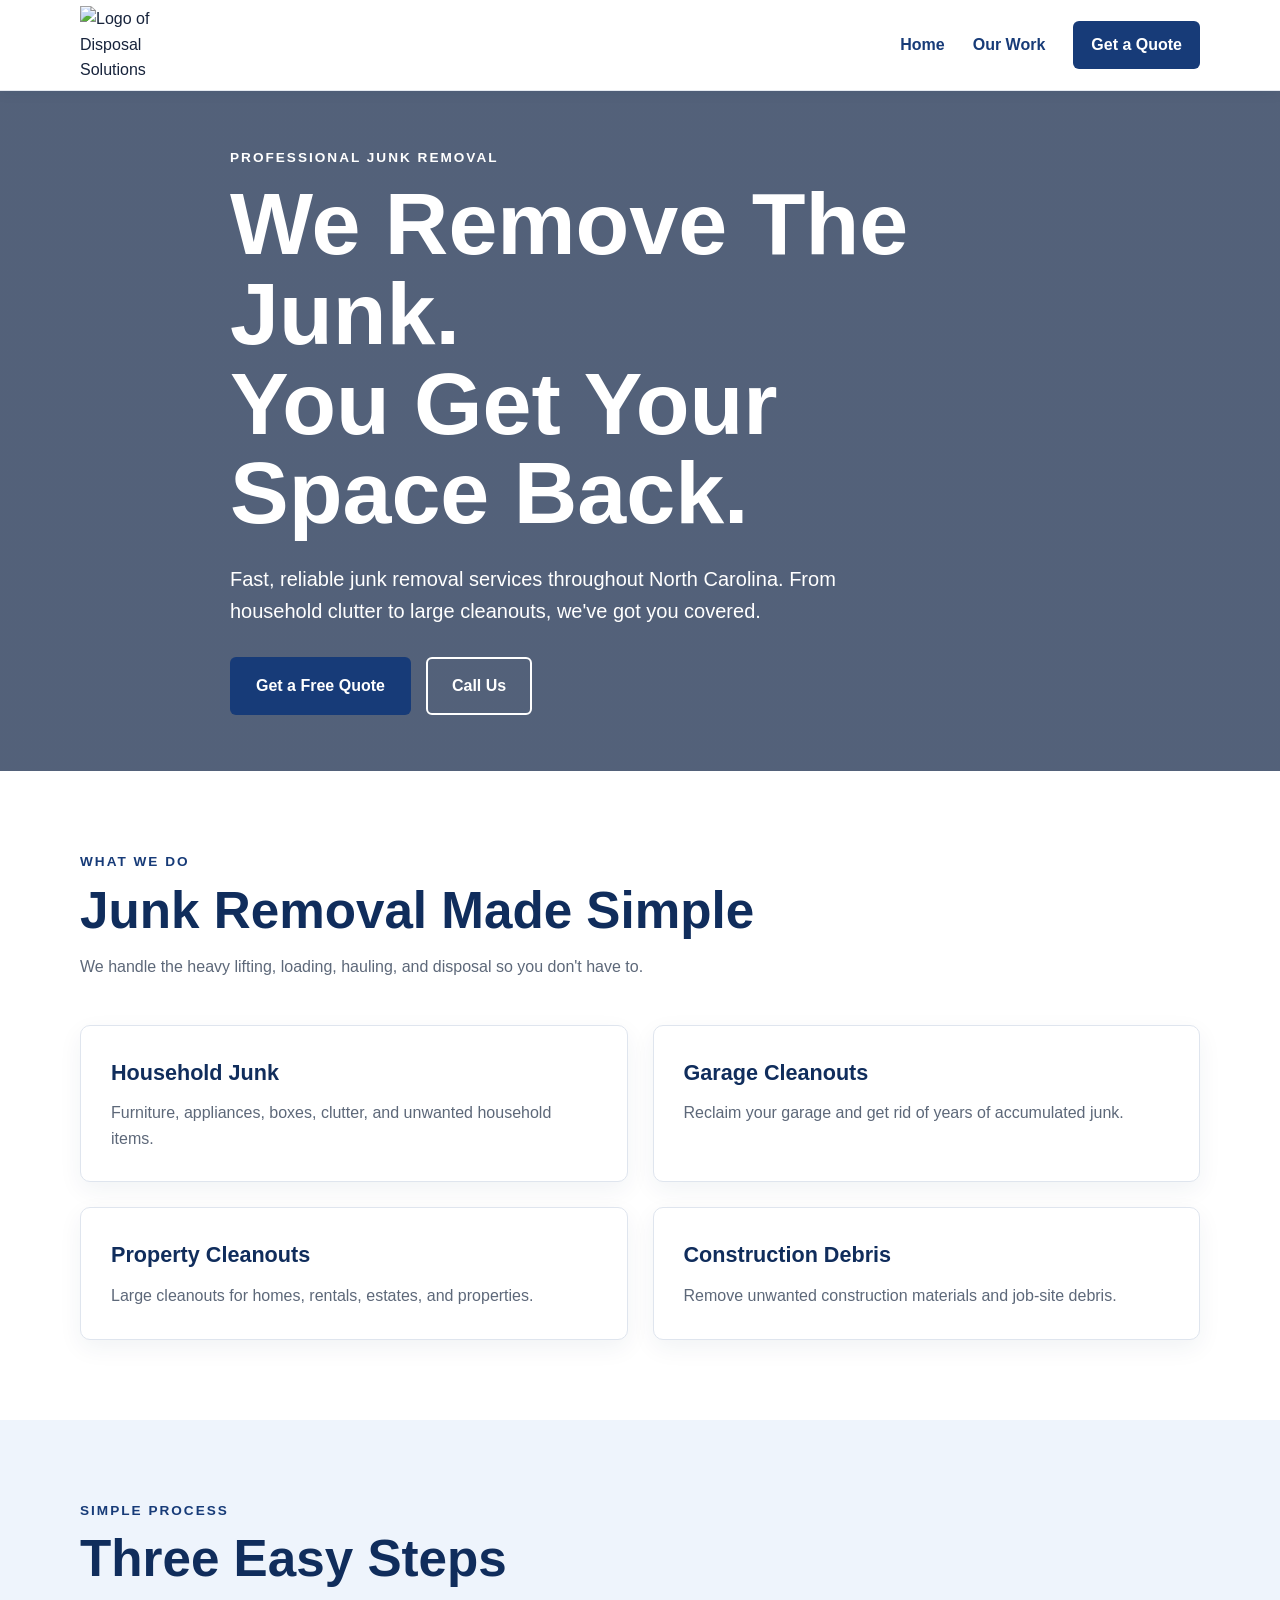
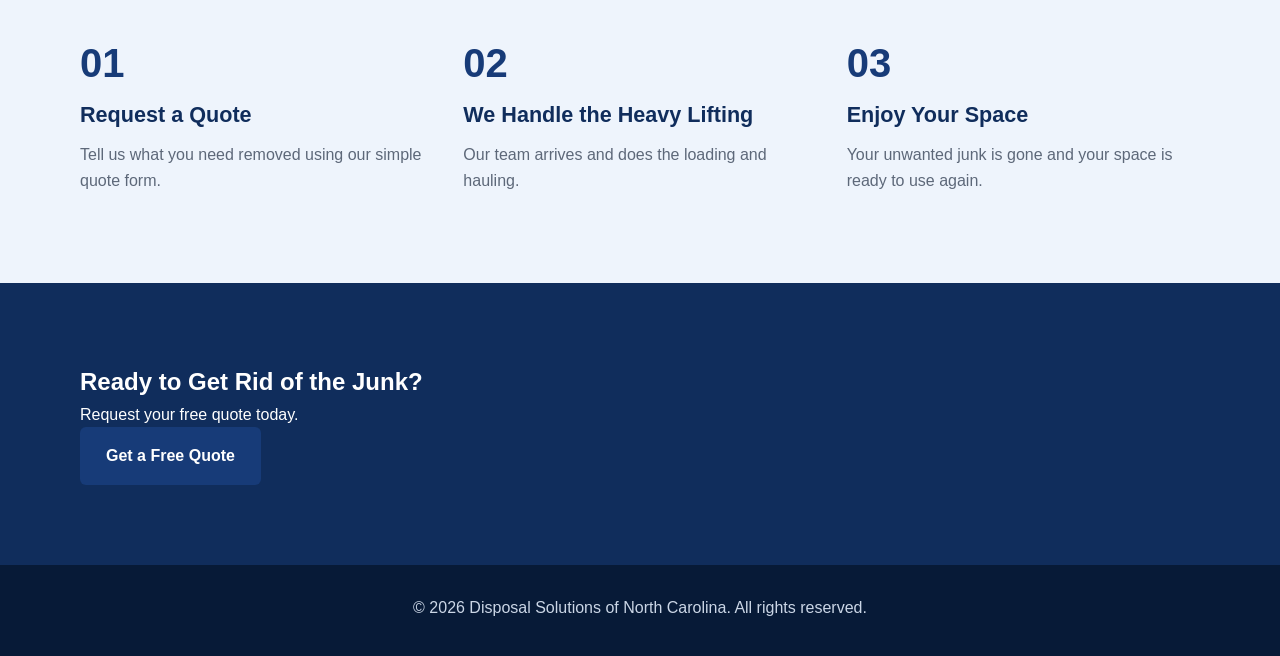
==== index.html @ 33aa8432 "Add files via upload first commit" ====
<!DOCTYPE html>
<html lang="en">
<head>
    <meta charset="UTF-8">
    <meta name="viewport" content="width=device-width, initial-scale=1.0">

    <meta 
        name="description" 
        content="Disposal Solutions of North Carolina provides professional junk removal services throughout North Carolina."
    >

    <title>Disposal Solutions of North Carolina | Junk Removal</title>

    <link rel="stylesheet" href="style.css">
</head>

<body>

    <header class="site-header">
        <nav class="navbar container">

            <a href="index.html" class="logo">
                <img src="images/logo.jpg" 
                alt="Logo of Disposal Solutions of North Carolina"
                >
                
            </a>

            <div class="nav-links">
                <a href="index.html">Home</a>
                <a href="work.html">Our Work</a>
                <a href="quote.html" class="nav-cta">
                    Get a Quote
                </a>
            </div>

        </nav>
    </header>


    <main>

        <!-- HERO -->

        <section class="hero">

            <div class="hero-content container">

                <p class="eyebrow">
                    Professional Junk Removal
                </p>

                <h1>
                    We Remove The Junk.
                    <span>You Get Your Space Back.</span>
                </h1>

                <p class="hero-text">
                    Fast, reliable junk removal services throughout
                    North Carolina. From household clutter to large
                    cleanouts, we've got you covered.
                </p>

                <div class="hero-buttons">
                    <a href="quote.html" class="btn btn-primary">
                        Get a Free Quote
                    </a>

                    <a href="tel:0000000000" class="btn btn-secondary">
                        Call Us
                    </a>
                </div>

            </div>

        </section>


        <!-- SERVICES -->

        <section class="services section">

            <div class="container">

                <div class="section-heading">
                    <p class="eyebrow">What We Do</p>

                    <h2>
                        Junk Removal Made Simple
                    </h2>

                    <p>
                        We handle the heavy lifting, loading,
                        hauling, and disposal so you don't have to.
                    </p>
                </div>


                <div class="service-grid">

                    <article class="service-card">

                        <h3>Household Junk</h3>

                        <p>
                            Furniture, appliances, boxes,
                            clutter, and unwanted household items.
                        </p>

                    </article>


                    <article class="service-card">

                        <h3>Garage Cleanouts</h3>

                        <p>
                            Reclaim your garage and get rid
                            of years of accumulated junk.
                        </p>

                    </article>


                    <article class="service-card">

                        <h3>Property Cleanouts</h3>

                        <p>
                            Large cleanouts for homes,
                            rentals, estates, and properties.
                        </p>

                    </article>


                    <article class="service-card">

                        <h3>Construction Debris</h3>

                        <p>
                            Remove unwanted construction
                            materials and job-site debris.
                        </p>

                    </article>

                </div>

            </div>

        </section>


        <!-- HOW IT WORKS -->

        <section class="how-it-works section">

            <div class="container">

                <div class="section-heading">

                    <p class="eyebrow">
                        Simple Process
                    </p>

                    <h2>
                        Three Easy Steps
                    </h2>

                </div>


                <div class="steps">

                    <div class="step">

                        <span class="step-number">01</span>

                        <h3>Request a Quote</h3>

                        <p>
                            Tell us what you need removed
                            using our simple quote form.
                        </p>

                    </div>


                    <div class="step">

                        <span class="step-number">02</span>

                        <h3>We Handle the Heavy Lifting</h3>

                        <p>
                            Our team arrives and does
                            the loading and hauling.
                        </p>

                    </div>


                    <div class="step">

                        <span class="step-number">03</span>

                        <h3>Enjoy Your Space</h3>

                        <p>
                            Your unwanted junk is gone
                            and your space is ready to use again.
                        </p>

                    </div>

                </div>

            </div>

        </section>


        <!-- FINAL CTA -->

        <section class="cta-section">

            <div class="container">

                <h2>
                    Ready to Get Rid of the Junk?
                </h2>

                <p>
                    Request your free quote today.
                </p>

                <a href="quote.html" class="btn btn-primary">
                    Get a Free Quote
                </a>

            </div>

        </section>

    </main>


    <footer class="site-footer">

        <div class="container">

            <p>
                © 2026 Disposal Solutions of North Carolina.
                All rights reserved.
            </p>

        </div>

    </footer>


    <script src="js/script.js"></script>

</body>
</html>
---- style.css ----
* /*=========================================================
   DISPOSAL SOLUTIONS OF NORTH CAROLINA
   Shared stylesheet for:
   - index.html
   - work.html
   - quote.html
   ========================================================= */


/* =========================================================
   1. RESET & GLOBAL STYLES
   ========================================================= */

* {
    margin: 0;
    padding: 0;
    box-sizing: border-box;
}

html {
    scroll-behavior: smooth;
}

body {
    font-family: Arial, Helvetica, sans-serif;
    line-height: 1.6;
    color: #17233b;
    background: #ffffff;
}

img {
    display: block;
    max-width: 100%;
}

a {
    color: inherit;
    text-decoration: none;
}

button,
input,
select,
textarea {
    font: inherit;
}

button,
.btn {
    cursor: pointer;
}

.container {
    width: min(90%, 1120px);
    margin: 0 auto;
}

.section {
    padding: 80px 0;
}

.eyebrow {
    margin-bottom: 10px;
    color: #173b78;
    font-size: 0.85rem;
    font-weight: 800;
    letter-spacing: 2px;
    text-transform: uppercase;
}

.section-heading {
    max-width: 700px;
    margin-bottom: 45px;
}

.section-heading h1,
.section-heading h2 {
    margin-bottom: 15px;
    color: #102d5c;
    font-size: clamp(2rem, 5vw, 3.2rem);
    line-height: 1.1;
}

.section-heading p:last-child {
    color: #5d6879;
}


/* =========================================================
   2. HEADER / NAVIGATION
   ========================================================= */

.site-header {
    position: sticky;
    top: 0;
    z-index: 1000;
    background: #ffffff;
    border-bottom: 1px solid #e4e8ef;
    box-shadow: 0 2px 12px rgba(16, 45, 92, 0.08);
}

.navbar {
    min-height: 90px;
    display: flex;
    align-items: center;
    justify-content: space-between;
    gap: 25px;
}

.logo img {
    width: 78px;
    height: 78px;
    object-fit: contain;
}

.nav-links {
    display: flex;
    align-items: center;
    gap: 28px;
}

.nav-links a {
    color: #173b78;
    font-weight: 700;
    transition: color 0.2s ease;
}

.nav-links a:hover {
    color: #0b2349;
}

.nav-cta {
    padding: 11px 18px;
    border-radius: 6px;
    background: #173b78;
    color: #ffffff !important;
}

.nav-cta:hover {
    background: #0d2b5d;
}


/* =========================================================
   3. BUTTONS
   ========================================================= */

.btn {
    display: inline-block;
    padding: 14px 24px;
    border: 2px solid transparent;
    border-radius: 6px;
    font-weight: 800;
    text-align: center;
    transition:
        transform 0.2s ease,
        background-color 0.2s ease,
        color 0.2s ease;
}

.btn:hover {
    transform: translateY(-2px);
}

.btn-primary {
    background: #173b78;
    color: #ffffff;
}

.btn-primary:hover {
    background: #0d2b5d;
}

.btn-secondary {
    border-color: #ffffff;
    color: #ffffff;
    background: transparent;
}

.btn-secondary:hover {
    background: #ffffff;
    color: #173b78;
}


/* =========================================================
   4. HOME PAGE - HERO
   ========================================================= */

.hero {
    min-height: 680px;
    display: flex;
    align-items: center;
    color: #ffffff;

    background:
        linear-gradient(
            rgba(10, 30, 65, 0.70),
            rgba(10, 30, 65, 0.70)
        ),
        url("../images/hero.jpg") center / cover no-repeat;
}

.hero-content {
    max-width: 820px;
}

.hero .eyebrow {
    color: #ffffff;
}

.hero h1 {
    margin-bottom: 25px;
    font-size: clamp(2.7rem, 7vw, 5.5rem);
    line-height: 1.02;
}

.hero h1 span {
    display: block;
}

.hero-text {
    max-width: 680px;
    margin-bottom: 30px;
    font-size: clamp(1rem, 2vw, 1.25rem);
}

.hero-buttons {
    display: flex;
    flex-wrap: wrap;
    gap: 15px;
}


/* =========================================================
   5. HOME PAGE - SERVICES
   ========================================================= */

.services {
    background: #ffffff;
}

.service-grid {
    display: grid;
    grid-template-columns: repeat(2, 1fr);
    gap: 25px;
}

.service-card {
    padding: 30px;
    border: 1px solid #dfe5ee;
    border-radius: 10px;
    background: #ffffff;
    box-shadow: 0 8px 25px rgba(16, 45, 92, 0.06);
    transition:
        transform 0.2s ease,
        box-shadow 0.2s ease;
}

.service-card:hover {
    transform: translateY(-4px);
    box-shadow: 0 12px 30px rgba(16, 45, 92, 0.11);
}

.service-card h3 {
    margin-bottom: 10px;
    color: #102d5c;
    font-size: 1.35rem;
}

.service-card p {
    color: #5d6879;
}


/* =========================================================
   6. HOME PAGE - HOW IT WORKS
   ========================================================= */

.how-it-works {
    background: #eef4fc;
}

.steps {
    display: grid;
    grid-template-columns: repeat(3, 1fr);
    gap: 30px;
}

.step {
    padding: 10px 0;
}

.step-number {
    display: inline-block;
    margin-bottom: 15px;
    color: #173b78;
    font-size: 2.5rem;
    font-weight: 900;
    line-height: 1;
}

.step h3 {
    margin-bottom: 10px;
    color: #102d5c;
    font-size: 1.35rem;
}

.step p {
    color: #5d6879;
}


/* =========================================================
   7. HOME PAGE - CTA IMAGE
   ========================================================= */

.cta-section {
    padding: 80px 0;
    background: #102d5c;
    color: #ffffff;
}

.cta-image {
    width: 100%;
    max-width: 960px;
    margin: 0 auto 40px;
    border-radius: 12px;
    box-shadow: 0 15px 40px rgba(0, 0, 0, 0.22);
}

.cta-content {
    max-width: 650px;
    margin: 0 auto;
    text-align: center;
}

.cta-content h2 {
    margin-bottom: 10px;
    font-size: clamp(2rem, 5vw, 3rem);
    line-height: 1.1;
}

.cta-content p {
    margin-bottom: 25px;
    color: #dbe7f8;
}


/* =========================================================
   8. WORK PAGE
   ========================================================= */

.work-page {
    background: #f7f9fc;
}

.job-grid {
    display: grid;
    gap: 45px;
}

.job-card {
    overflow: hidden;
    border: 1px solid #dfe5ee;
    border-radius: 12px;
    background: #ffffff;
    box-shadow: 0 8px 25px rgba(16, 45, 92, 0.07);
}

.before-after {
    display: grid;
    grid-template-columns: repeat(2, 1fr);
}

.before-after div {
    position: relative;
    overflow: hidden;
}

.before-after span {
    position: absolute;
    top: 12px;
    left: 12px;
    z-index: 2;
    padding: 6px 10px;
    border-radius: 4px;
    background: #102d5c;
    color: #ffffff;
    font-size: 0.8rem;
    font-weight: 800;
    text-transform: uppercase;
}

.before-after img {
    width: 100%;
    aspect-ratio: 4 / 3;
    object-fit: cover;
    transition: transform 0.3s ease;
}

.before-after div:hover img {
    transform: scale(1.03);
}

.job-info {
    padding: 28px;
}

.job-info h2 {
    margin-bottom: 10px;
    color: #102d5c;
    font-size: 1.6rem;
}

.job-info p {
    color: #5d6879;
}

.center-image {
    
}
/* =========================================================
   9. QUOTE PAGE
   ========================================================= */

.quote-section {
    min-height: 80vh;
    padding: 80px 0;
    background: #f7f9fc;
}

.quote-form {
    max-width: 760px;
    padding: 35px;
    border: 1px solid #dfe5ee;
    border-radius: 12px;
    background: #ffffff;
    box-shadow: 0 10px 30px rgba(16, 45, 92, 0.08);
}

.form-group {
    margin-bottom: 22px;
}

.form-group label {
    display: block;
    margin-bottom: 8px;
    color: #17233b;
    font-weight: 700;
}

.form-group input,
.form-group select,
.form-group textarea {
    width: 100%;
    padding: 13px 14px;
    border: 1px solid #cbd4e2;
    border-radius: 6px;
    background: #ffffff;
    color: #17233b;
    outline: none;
    transition:
        border-color 0.2s ease,
        box-shadow 0.2s ease;
}

.form-group textarea {
    min-height: 150px;
    resize: vertical;
}

.form-group input:focus,
.form-group select:focus,
.form-group textarea:focus {
    border-color: #173b78;
    box-shadow: 0 0 0 3px rgba(23, 59, 120, 0.12);
}

.form-group input:invalid:not(:placeholder-shown),
.form-group select:invalid,
.form-group textarea:invalid:not(:placeholder-shown) {
    border-color: #b33a3a;
}

.quote-form .btn {
    width: 100%;
    border: none;
}

#form-status {
    min-height: 24px;
    margin-top: 15px;
    font-weight: 700;
}


/* =========================================================
   10. FOOTER
   ========================================================= */

.site-footer {
    padding: 30px 0;
    background: #071a37;
    color: #cbd6e6;
    text-align: center;
}

.footer-logo {
    width: 90px;
    height: 90px;
    margin: 0 auto 15px;
    object-fit: contain;
}

.site-footer p {
    margin-bottom: 5px;
}


/* =========================================================
   11. MOBILE RESPONSIVENESS
   ========================================================= */

@media (max-width: 800px) {

    .navbar {
        min-height: 80px;
    }

    .logo img {
        width: 65px;
        height: 65px;
    }

    .nav-links {
        gap: 12px;
    }

    .nav-links a:not(.nav-cta) {
        display: none;
    }

    .service-grid,
    .steps {
        grid-template-columns: 1fr;
    }

    .hero {
        min-height: 600px;
    }

    .section {
        padding: 65px 0;
    }

    .cta-section {
        padding: 60px 0;
    }
}


@media (max-width: 600px) {

    .container {
        width: min(92%, 1120px);
    }

    .hero-buttons {
        flex-direction: column;
        align-items: stretch;
    }

    .hero-buttons .btn {
        width: 100%;
    }

    .before-after {
        grid-template-columns: 1fr;
    }

    .quote-form {
        padding: 24px;
    }

    .quote-section {
        padding: 60px 0;
    }

    .cta-image {
        border-radius: 8px;
    }
}


/* =========================================================
   12. REDUCED MOTION ACCESSIBILITY
   ========================================================= */

@media (prefers-reduced-motion: reduce) {

    html {
        scroll-behavior: auto;
    }

    *,
    *::before,
    *::after {
        transition-duration: 0.01ms !important;
        animation-duration: 0.01ms !important;
        animation-iteration-count: 1 !important;
    }
}
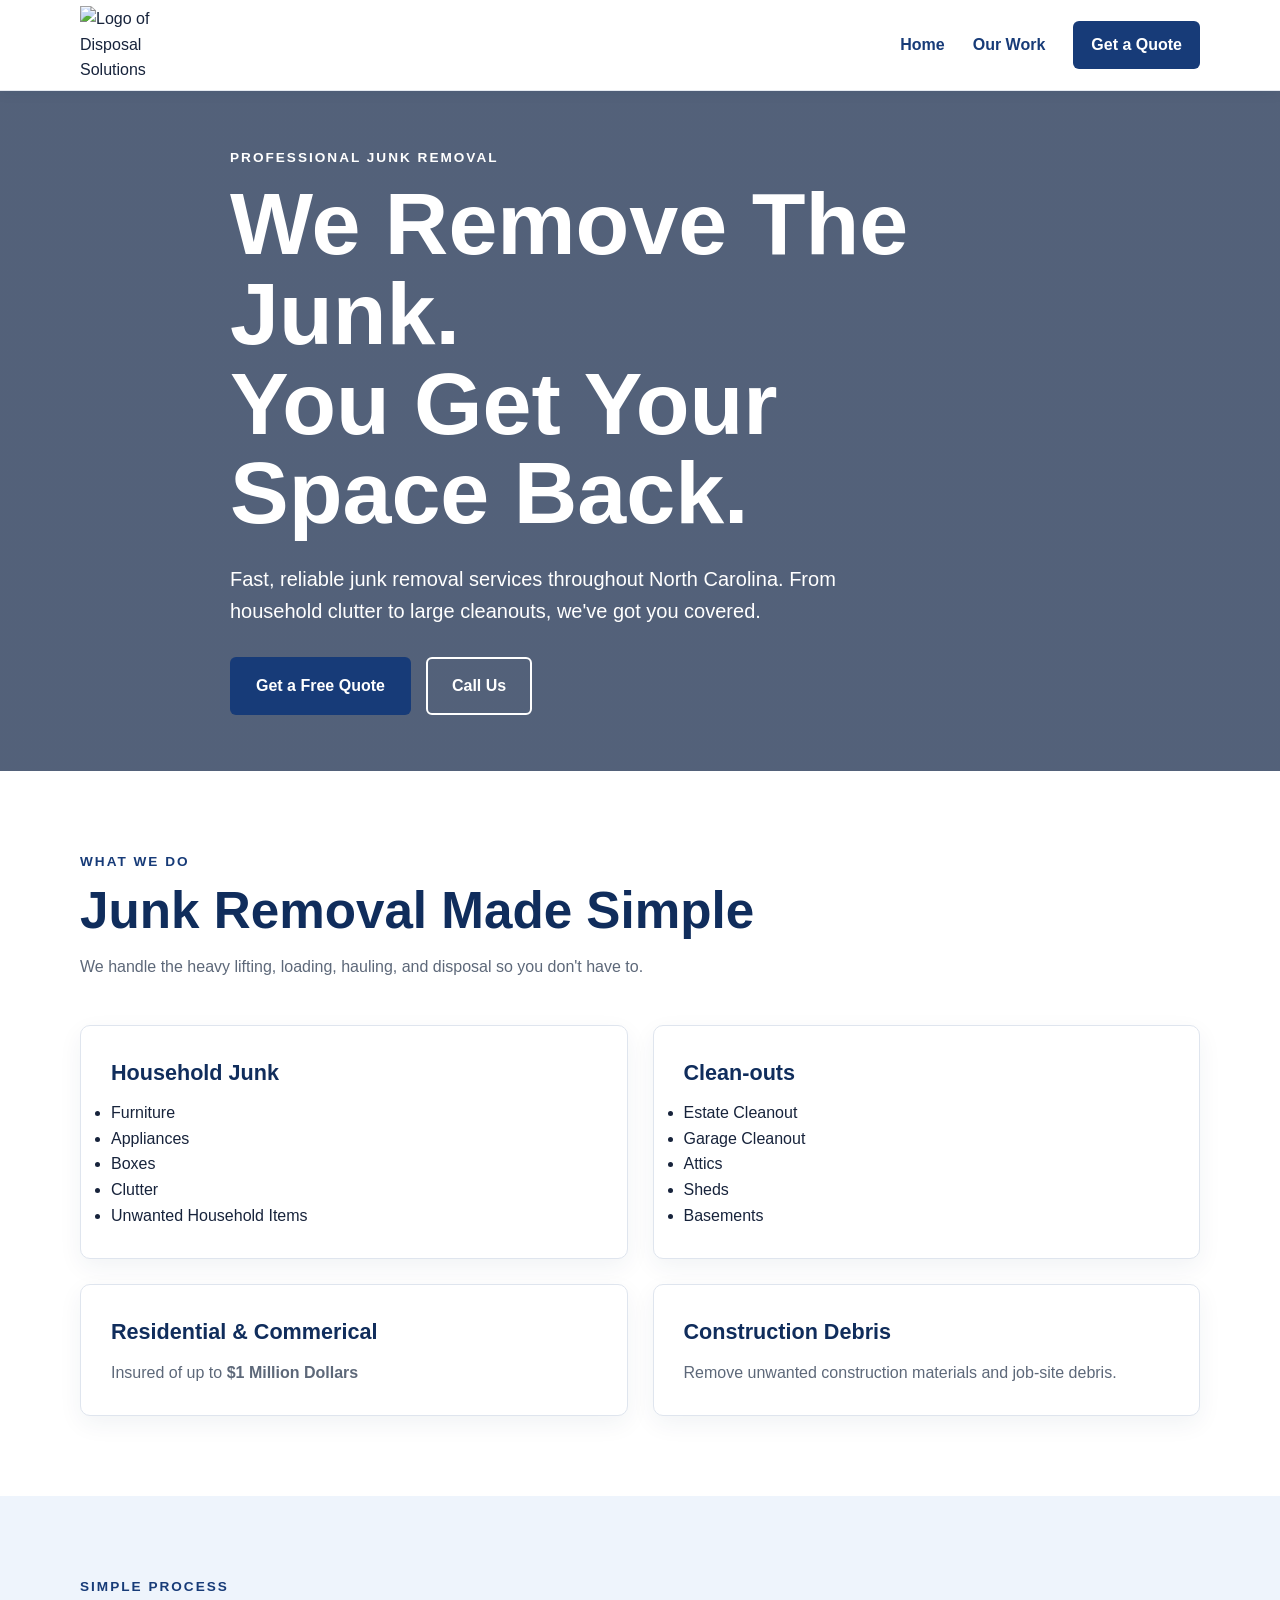
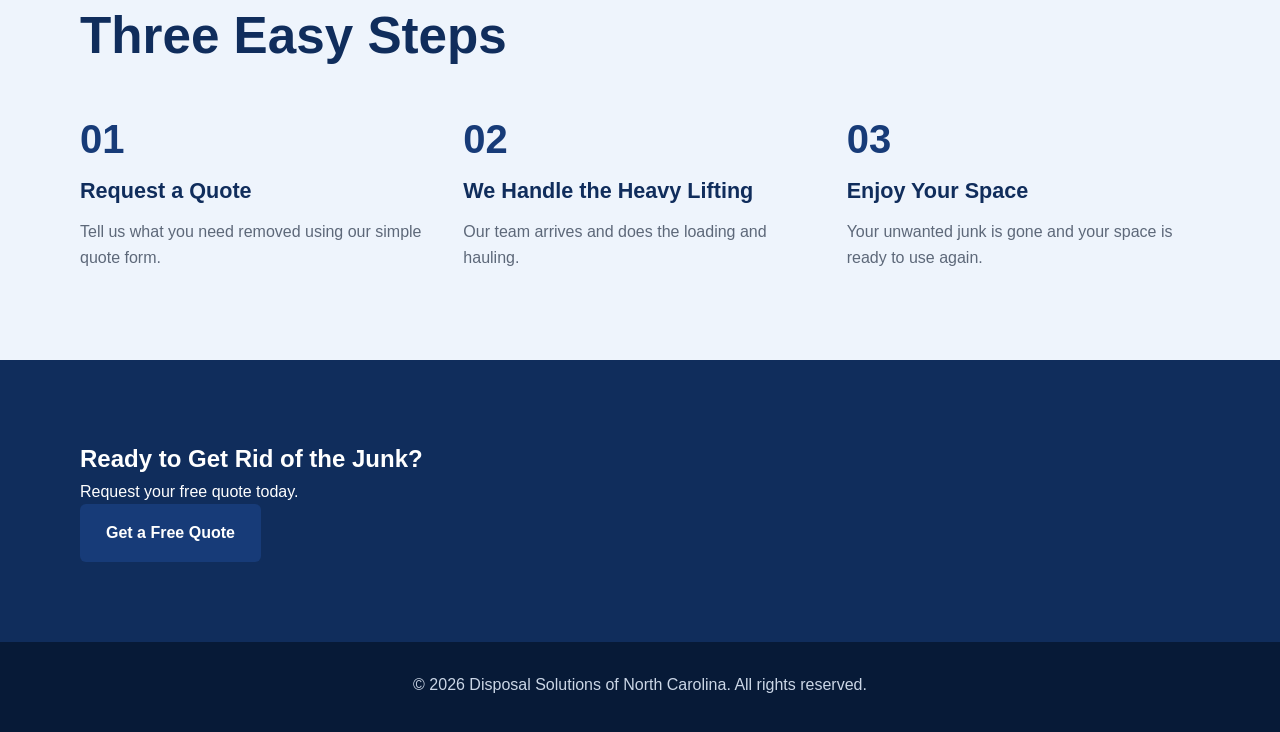
==== commit 73f97d48: "Add files via upload" ====
--- a/index.html
+++ b/index.html
@@ -66,7 +66,7 @@
                         Get a Free Quote
                     </a>
 
-                    <a href="tel:0000000000" class="btn btn-secondary">
+                    <a href="tel:9197176129" class="btn btn-secondary">
                         Call Us
                     </a>
                 </div>
@@ -103,32 +103,42 @@
                         <h3>Household Junk</h3>
 
                         <p>
-                            Furniture, appliances, boxes,
-                            clutter, and unwanted household items.
-                        </p>
-
-                    </article>
-
-
-                    <article class="service-card">
-
-                        <h3>Garage Cleanouts</h3>
-
-                        <p>
-                            Reclaim your garage and get rid
-                            of years of accumulated junk.
-                        </p>
-
-                    </article>
-
-
-                    <article class="service-card">
-
-                        <h3>Property Cleanouts</h3>
-
-                        <p>
-                            Large cleanouts for homes,
-                            rentals, estates, and properties.
+                            <ul>
+                                <li>Furniture</li>
+                                <li>Appliances</li>
+                                <li>Boxes</li>
+                                <li>Clutter</li>
+                                <li>Unwanted Household Items</li>
+                            </ul>
+                        </p>
+
+                    </article>
+
+
+                    <article class="service-card">
+
+                        <h3>Clean-outs</h3>
+
+                        <p>
+                            <ul>
+                                <li>Estate Cleanout</li>
+                                <li>Garage Cleanout</li>
+                                <li>Attics</li>
+                                <li>Sheds</li>
+                                <li>Basements</li>
+                            </ul>
+                        </p>
+
+                    </article>
+
+
+                    <article class="service-card">
+
+                        <h3>Residential & Commerical</h3>
+
+                        <p>
+                            Insured of up to 
+                            <strong>$1 Million Dollars</strong>
                         </p>
 
                     </article>
--- a/style.css
+++ b/style.css
@@ -1,4 +1,4 @@
-* /*=========================================================
+/* =========================================================
    DISPOSAL SOLUTIONS OF NORTH CAROLINA
    Shared stylesheet for:
    - index.html
@@ -348,7 +348,7 @@
 
 
 /* =========================================================
-   8. WORK PAGE
+   8. WORK PAGE - WORK IN ACTION
    ========================================================= */
 
 .work-page {
@@ -357,7 +357,8 @@
 
 .job-grid {
     display: grid;
-    gap: 45px;
+    grid-template-columns: repeat(2, 1fr);
+    gap: 30px;
 }
 
 .job-card {
@@ -366,42 +367,43 @@
     border-radius: 12px;
     background: #ffffff;
     box-shadow: 0 8px 25px rgba(16, 45, 92, 0.07);
-}
-
-.before-after {
-    display: grid;
-    grid-template-columns: repeat(2, 1fr);
-}
-
-.before-after div {
-    position: relative;
+    transition:
+        transform 0.2s ease,
+        box-shadow 0.2s ease;
+}
+
+.job-card:hover {
+    transform: translateY(-4px);
+    box-shadow: 0 12px 30px rgba(16, 45, 92, 0.12);
+}
+
+
+/* =========================================================
+   9. WORK PAGE - ACTION PHOTOS
+   ========================================================= */
+
+.job-image {
+    width: 100%;
+    height: 400px;
     overflow: hidden;
-}
-
-.before-after span {
-    position: absolute;
-    top: 12px;
-    left: 12px;
-    z-index: 2;
-    padding: 6px 10px;
-    border-radius: 4px;
-    background: #102d5c;
-    color: #ffffff;
-    font-size: 0.8rem;
-    font-weight: 800;
-    text-transform: uppercase;
-}
-
-.before-after img {
+    background: #eef2f7;
+}
+
+.job-image img {
     width: 100%;
-    aspect-ratio: 4 / 3;
+    height: 100%;
     object-fit: cover;
-    transition: transform 0.3s ease;
-}
-
-.before-after div:hover img {
-    transform: scale(1.03);
-}
+    transition: transform 0.35s ease;
+}
+
+.job-card:hover .job-image img {
+    transform: scale(1.04);
+}
+
+
+/* =========================================================
+   10. WORK PAGE - JOB INFORMATION
+   ========================================================= */
 
 .job-info {
     padding: 28px;
@@ -417,11 +419,43 @@
     color: #5d6879;
 }
 
-.center-image {
-    
-}
-/* =========================================================
-   9. QUOTE PAGE
+
+/* =========================================================
+   11. WORK PAGE - SECTION CTA
+   ========================================================= */
+
+.section-cta {
+    margin-top: 60px;
+    padding: 50px 30px;
+    border-radius: 12px;
+    background: #102d5c;
+    color: #ffffff;
+    text-align: center;
+}
+
+.section-cta h2 {
+    margin-bottom: 10px;
+    font-size: clamp(1.8rem, 4vw, 2.5rem);
+    line-height: 1.1;
+}
+
+.section-cta p {
+    margin-bottom: 25px;
+    color: #dbe7f8;
+}
+
+.section-cta .btn {
+    background: #ffffff;
+    color: #173b78;
+}
+
+.section-cta .btn:hover {
+    background: #eef4fc;
+}
+
+
+/* =========================================================
+   12. QUOTE PAGE
    ========================================================= */
 
 .quote-section {
@@ -496,7 +530,7 @@
 
 
 /* =========================================================
-   10. FOOTER
+   13. FOOTER
    ========================================================= */
 
 .site-footer {
@@ -519,7 +553,7 @@
 
 
 /* =========================================================
-   11. MOBILE RESPONSIVENESS
+   14. MOBILE RESPONSIVENESS
    ========================================================= */
 
 @media (max-width: 800px) {
@@ -557,6 +591,10 @@
     .cta-section {
         padding: 60px 0;
     }
+
+    .job-grid {
+        grid-template-columns: 1fr;
+    }
 }
 
 
@@ -575,8 +613,17 @@
         width: 100%;
     }
 
-    .before-after {
-        grid-template-columns: 1fr;
+    .job-image {
+        height: 300px;
+    }
+
+    .job-info {
+        padding: 24px;
+    }
+
+    .section-cta {
+        margin-top: 45px;
+        padding: 40px 24px;
     }
 
     .quote-form {
@@ -594,7 +641,7 @@
 
 
 /* =========================================================
-   12. REDUCED MOTION ACCESSIBILITY
+   15. REDUCED MOTION ACCESSIBILITY
    ========================================================= */
 
 @media (prefers-reduced-motion: reduce) {
@@ -611,3 +658,15 @@
         animation-iteration-count: 1 !important;
     }
 }
+.btn .btn-primary {
+    display: inline-block;
+    padding: 14px 24px;
+    border: 2px solid transparent;
+    border-radius: 6px;
+    font-weight: 800;
+    text-align: center;
+    transition:
+        transform 0.2s ease,
+        background-color 0.2s ease,
+        color 0.2s ease;
+}
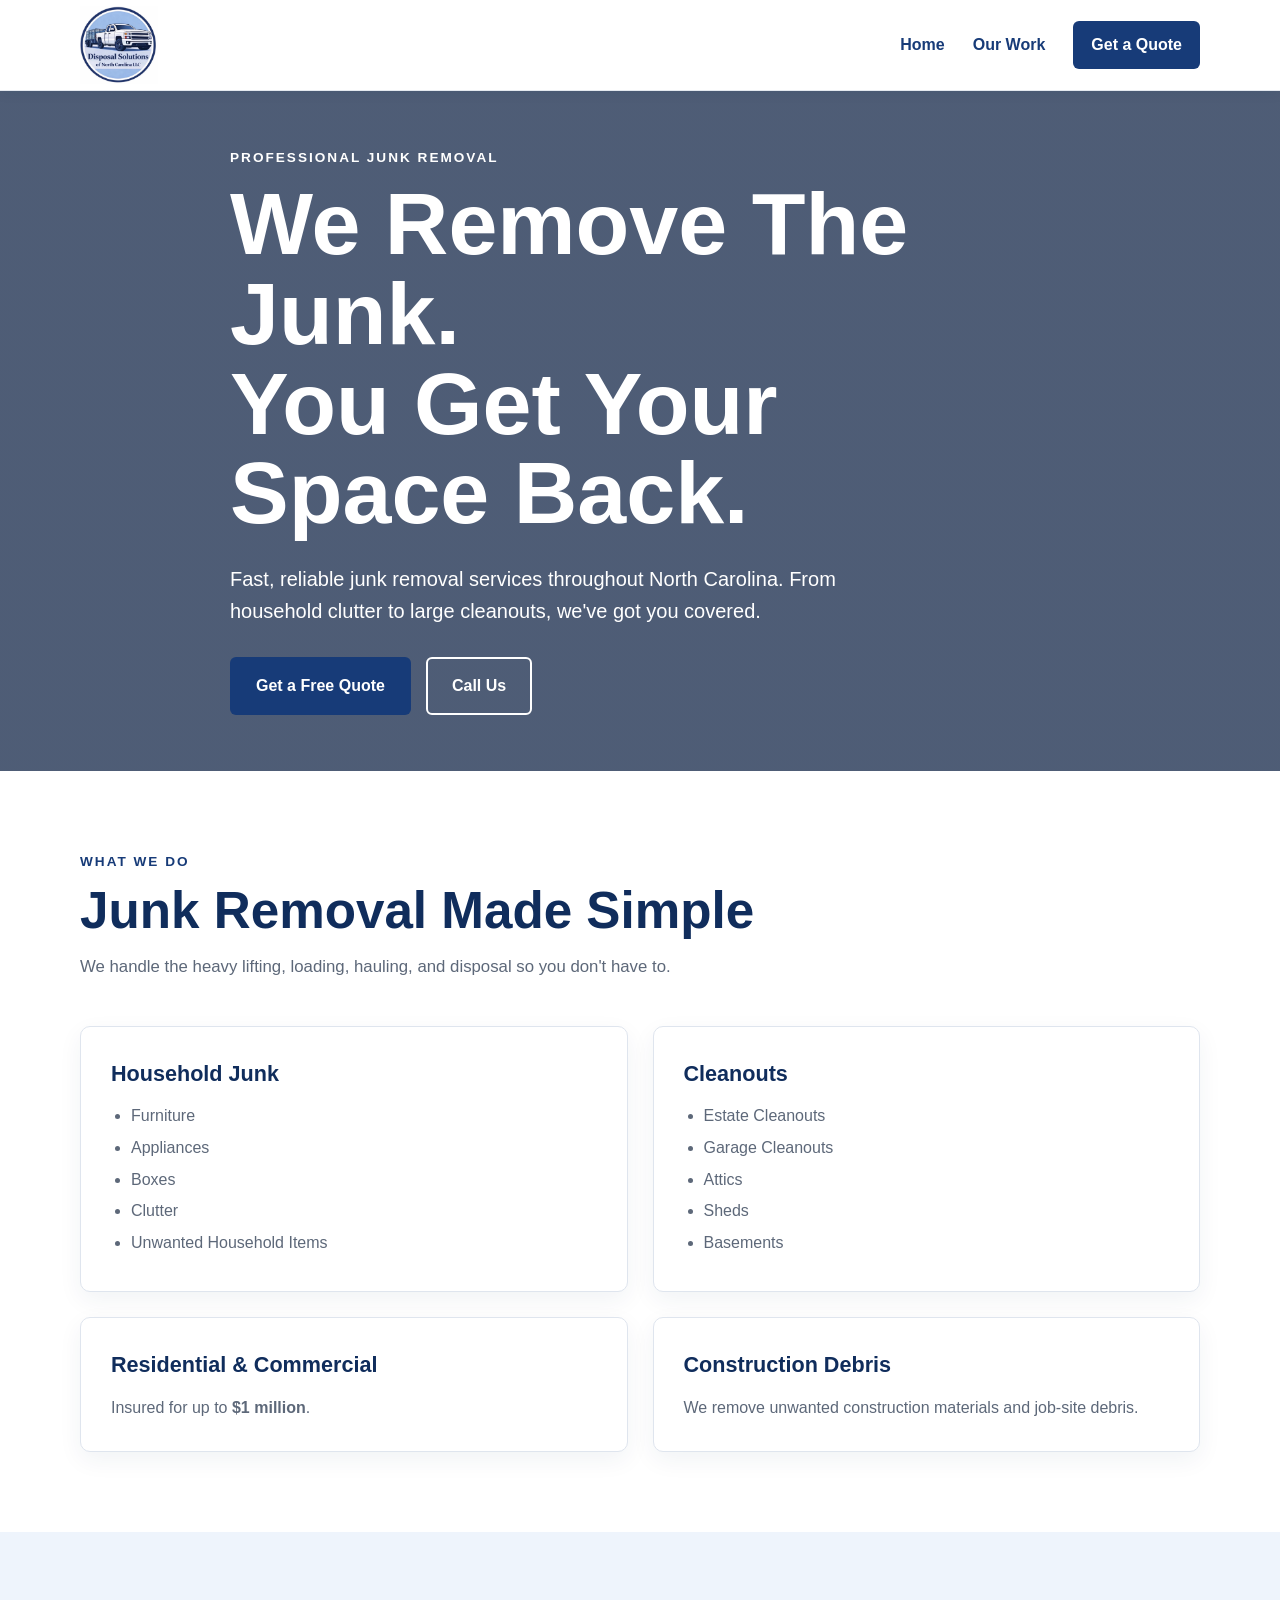
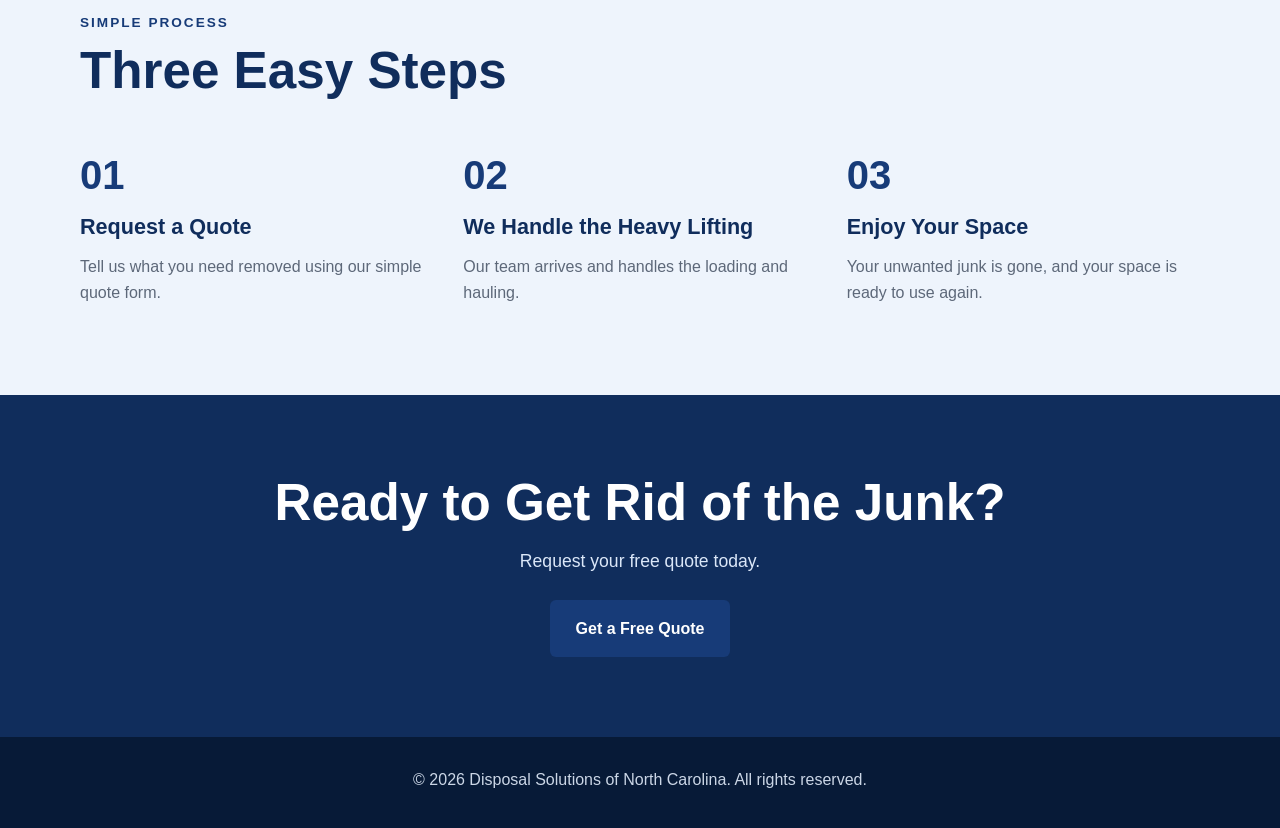
==== commit a845efb6: "Add files via upload" ====
--- a/index.html
+++ b/index.html
@@ -1,40 +1,70 @@
 <!DOCTYPE html>
 <html lang="en">
+
 <head>
     <meta charset="UTF-8">
-    <meta name="viewport" content="width=device-width, initial-scale=1.0">
-
-    <meta 
-        name="description" 
-        content="Disposal Solutions of North Carolina provides professional junk removal services throughout North Carolina."
+
+    <meta
+        name="viewport"
+        content="width=device-width, initial-scale=1.0"
     >
 
-    <title>Disposal Solutions of North Carolina | Junk Removal</title>
+    <meta
+        name="description"
+        content="Disposal Solutions of North Carolina provides professional junk removal, cleanouts, and debris removal services throughout North Carolina."
+    >
+
+    <title>
+        Disposal Solutions of North Carolina | Junk Removal
+    </title>
 
     <link rel="stylesheet" href="style.css">
 </head>
 
+
 <body>
 
+    <!-- HEADER -->
+
     <header class="site-header">
+
         <nav class="navbar container">
 
-            <a href="index.html" class="logo">
-                <img src="images/logo.jpg" 
-                alt="Logo of Disposal Solutions of North Carolina"
+            <a
+                href="index.html"
+                class="logo"
+                aria-label="Disposal Solutions of North Carolina Home"
+            >
+
+                <img
+                    src="logo.jpg"
+                    alt="Disposal Solutions of North Carolina logo"
                 >
-                
+
             </a>
 
+
             <div class="nav-links">
-                <a href="index.html">Home</a>
-                <a href="work.html">Our Work</a>
-                <a href="quote.html" class="nav-cta">
+
+                <a href="index.html">
+                    Home
+                </a>
+
+                <a href="work.html">
+                    Our Work
+                </a>
+
+                <a
+                    href="quote.html"
+                    class="nav-cta"
+                >
                     Get a Quote
                 </a>
+
             </div>
 
         </nav>
+
     </header>
 
 
@@ -50,25 +80,41 @@
                     Professional Junk Removal
                 </p>
 
+
                 <h1>
                     We Remove The Junk.
-                    <span>You Get Your Space Back.</span>
+                    <span>
+                        You Get Your Space Back.
+                    </span>
                 </h1>
 
+
                 <p class="hero-text">
+
                     Fast, reliable junk removal services throughout
                     North Carolina. From household clutter to large
                     cleanouts, we've got you covered.
+
                 </p>
 
+
                 <div class="hero-buttons">
-                    <a href="quote.html" class="btn btn-primary">
+
+                    <a
+                        href="quote.html"
+                        class="btn btn-primary"
+                    >
                         Get a Free Quote
                     </a>
 
-                    <a href="tel:9197176129" class="btn btn-secondary">
+
+                    <a
+                        href="tel:9197176129"
+                        class="btn btn-secondary"
+                    >
                         Call Us
                     </a>
+
                 </div>
 
             </div>
@@ -83,16 +129,24 @@
             <div class="container">
 
                 <div class="section-heading">
-                    <p class="eyebrow">What We Do</p>
+
+                    <p class="eyebrow">
+                        What We Do
+                    </p>
+
 
                     <h2>
                         Junk Removal Made Simple
                     </h2>
 
+
                     <p>
+
                         We handle the heavy lifting, loading,
                         hauling, and disposal so you don't have to.
+
                     </p>
+
                 </div>
 
 
@@ -100,45 +154,53 @@
 
                     <article class="service-card">
 
-                        <h3>Household Junk</h3>
-
-                        <p>
-                            <ul>
-                                <li>Furniture</li>
-                                <li>Appliances</li>
-                                <li>Boxes</li>
-                                <li>Clutter</li>
-                                <li>Unwanted Household Items</li>
-                            </ul>
-                        </p>
+                        <h3>
+                            Household Junk
+                        </h3>
+
+                        <ul>
+
+                            <li>Furniture</li>
+                            <li>Appliances</li>
+                            <li>Boxes</li>
+                            <li>Clutter</li>
+                            <li>Unwanted Household Items</li>
+
+                        </ul>
 
                     </article>
 
 
                     <article class="service-card">
 
-                        <h3>Clean-outs</h3>
-
-                        <p>
-                            <ul>
-                                <li>Estate Cleanout</li>
-                                <li>Garage Cleanout</li>
-                                <li>Attics</li>
-                                <li>Sheds</li>
-                                <li>Basements</li>
-                            </ul>
-                        </p>
+                        <h3>
+                            Cleanouts
+                        </h3>
+
+                        <ul>
+
+                            <li>Estate Cleanouts</li>
+                            <li>Garage Cleanouts</li>
+                            <li>Attics</li>
+                            <li>Sheds</li>
+                            <li>Basements</li>
+
+                        </ul>
 
                     </article>
 
 
                     <article class="service-card">
 
-                        <h3>Residential & Commerical</h3>
-
-                        <p>
-                            Insured of up to 
-                            <strong>$1 Million Dollars</strong>
+                        <h3>
+                            Residential & Commercial
+                        </h3>
+
+                        <p>
+
+                            Insured for up to
+                            <strong>$1 million</strong>.
+
                         </p>
 
                     </article>
@@ -146,11 +208,15 @@
 
                     <article class="service-card">
 
-                        <h3>Construction Debris</h3>
-
-                        <p>
-                            Remove unwanted construction
+                        <h3>
+                            Construction Debris
+                        </h3>
+
+                        <p>
+
+                            We remove unwanted construction
                             materials and job-site debris.
+
                         </p>
 
                     </article>
@@ -174,6 +240,7 @@
                         Simple Process
                     </p>
 
+
                     <h2>
                         Three Easy Steps
                     </h2>
@@ -185,13 +252,19 @@
 
                     <div class="step">
 
-                        <span class="step-number">01</span>
-
-                        <h3>Request a Quote</h3>
-
-                        <p>
+                        <span class="step-number">
+                            01
+                        </span>
+
+                        <h3>
+                            Request a Quote
+                        </h3>
+
+                        <p>
+
                             Tell us what you need removed
                             using our simple quote form.
+
                         </p>
 
                     </div>
@@ -199,13 +272,19 @@
 
                     <div class="step">
 
-                        <span class="step-number">02</span>
-
-                        <h3>We Handle the Heavy Lifting</h3>
-
-                        <p>
-                            Our team arrives and does
+                        <span class="step-number">
+                            02
+                        </span>
+
+                        <h3>
+                            We Handle the Heavy Lifting
+                        </h3>
+
+                        <p>
+
+                            Our team arrives and handles
                             the loading and hauling.
+
                         </p>
 
                     </div>
@@ -213,13 +292,19 @@
 
                     <div class="step">
 
-                        <span class="step-number">03</span>
-
-                        <h3>Enjoy Your Space</h3>
-
-                        <p>
-                            Your unwanted junk is gone
+                        <span class="step-number">
+                            03
+                        </span>
+
+                        <h3>
+                            Enjoy Your Space
+                        </h3>
+
+                        <p>
+
+                            Your unwanted junk is gone,
                             and your space is ready to use again.
+
                         </p>
 
                     </div>
@@ -241,11 +326,16 @@
                     Ready to Get Rid of the Junk?
                 </h2>
 
+
                 <p>
                     Request your free quote today.
                 </p>
 
-                <a href="quote.html" class="btn btn-primary">
+
+                <a
+                    href="quote.html"
+                    class="btn btn-primary"
+                >
                     Get a Free Quote
                 </a>
 
@@ -256,12 +346,14 @@
     </main>
 
 
+    <!-- FOOTER -->
+
     <footer class="site-footer">
 
         <div class="container">
 
             <p>
-                © 2026 Disposal Solutions of North Carolina.
+                &copy; 2026 Disposal Solutions of North Carolina.
                 All rights reserved.
             </p>
 
@@ -273,4 +365,5 @@
     <script src="js/script.js"></script>
 
 </body>
-</html>+
+</html>
--- a/style.css
+++ b/style.css
@@ -25,7 +25,7 @@
     font-family: Arial, Helvetica, sans-serif;
     line-height: 1.6;
     color: #17233b;
-    background: #ffffff;
+    background-color: #ffffff;
 }
 
 img {
@@ -58,6 +58,11 @@
 .section {
     padding: 80px 0;
 }
+
+
+/* =========================================================
+   2. SECTION HEADINGS
+   ========================================================= */
 
 .eyebrow {
     margin-bottom: 10px;
@@ -83,11 +88,12 @@
 
 .section-heading p:last-child {
     color: #5d6879;
-}
-
-
-/* =========================================================
-   2. HEADER / NAVIGATION
+    font-size: 1.05rem;
+}
+
+
+/* =========================================================
+   3. HEADER / NAVIGATION
    ========================================================= */
 
 .site-header {
@@ -142,7 +148,7 @@
 
 
 /* =========================================================
-   3. BUTTONS
+   4. BUTTONS
    ========================================================= */
 
 .btn {
@@ -155,7 +161,8 @@
     transition:
         transform 0.2s ease,
         background-color 0.2s ease,
-        color 0.2s ease;
+        color 0.2s ease,
+        box-shadow 0.2s ease;
 }
 
 .btn:hover {
@@ -169,12 +176,13 @@
 
 .btn-primary:hover {
     background: #0d2b5d;
+    box-shadow: 0 8px 20px rgba(16, 45, 92, 0.2);
 }
 
 .btn-secondary {
     border-color: #ffffff;
+    background: transparent;
     color: #ffffff;
-    background: transparent;
 }
 
 .btn-secondary:hover {
@@ -184,7 +192,7 @@
 
 
 /* =========================================================
-   4. HOME PAGE - HERO
+   5. HOME PAGE - HERO
    ========================================================= */
 
 .hero {
@@ -195,10 +203,10 @@
 
     background:
         linear-gradient(
-            rgba(10, 30, 65, 0.70),
-            rgba(10, 30, 65, 0.70)
+            rgba(10, 30, 65, 0.72),
+            rgba(10, 30, 65, 0.72)
         ),
-        url("../images/hero.jpg") center / cover no-repeat;
+        url("hero.jpg") center / cover no-repeat;
 }
 
 .hero-content {
@@ -233,7 +241,7 @@
 
 
 /* =========================================================
-   5. HOME PAGE - SERVICES
+   6. HOME PAGE - SERVICES
    ========================================================= */
 
 .services {
@@ -252,6 +260,7 @@
     border-radius: 10px;
     background: #ffffff;
     box-shadow: 0 8px 25px rgba(16, 45, 92, 0.06);
+
     transition:
         transform 0.2s ease,
         box-shadow 0.2s ease;
@@ -263,7 +272,7 @@
 }
 
 .service-card h3 {
-    margin-bottom: 10px;
+    margin-bottom: 12px;
     color: #102d5c;
     font-size: 1.35rem;
 }
@@ -272,9 +281,21 @@
     color: #5d6879;
 }
 
-
-/* =========================================================
-   6. HOME PAGE - HOW IT WORKS
+/* Styles the lists inside Household Junk
+   and Clean-outs cards */
+
+.service-card ul {
+    padding-left: 20px;
+    color: #5d6879;
+}
+
+.service-card li {
+    margin-bottom: 6px;
+}
+
+
+/* =========================================================
+   7. HOME PAGE - HOW IT WORKS
    ========================================================= */
 
 .how-it-works {
@@ -312,43 +333,32 @@
 
 
 /* =========================================================
-   7. HOME PAGE - CTA IMAGE
+   8. HOME PAGE - FINAL CTA
    ========================================================= */
 
 .cta-section {
     padding: 80px 0;
     background: #102d5c;
     color: #ffffff;
-}
-
-.cta-image {
-    width: 100%;
-    max-width: 960px;
-    margin: 0 auto 40px;
-    border-radius: 12px;
-    box-shadow: 0 15px 40px rgba(0, 0, 0, 0.22);
-}
-
-.cta-content {
-    max-width: 650px;
-    margin: 0 auto;
     text-align: center;
 }
 
-.cta-content h2 {
-    margin-bottom: 10px;
-    font-size: clamp(2rem, 5vw, 3rem);
+.cta-section h2 {
+    max-width: 750px;
+    margin: 0 auto 15px;
+    font-size: clamp(2rem, 5vw, 3.2rem);
     line-height: 1.1;
 }
 
-.cta-content p {
+.cta-section p {
     margin-bottom: 25px;
     color: #dbe7f8;
-}
-
-
-/* =========================================================
-   8. WORK PAGE - WORK IN ACTION
+    font-size: 1.1rem;
+}
+
+
+/* =========================================================
+   9. WORK PAGE
    ========================================================= */
 
 .work-page {
@@ -367,6 +377,7 @@
     border-radius: 12px;
     background: #ffffff;
     box-shadow: 0 8px 25px rgba(16, 45, 92, 0.07);
+
     transition:
         transform 0.2s ease,
         box-shadow 0.2s ease;
@@ -379,7 +390,7 @@
 
 
 /* =========================================================
-   9. WORK PAGE - ACTION PHOTOS
+   10. WORK PAGE - ACTION PHOTOS
    ========================================================= */
 
 .job-image {
@@ -393,6 +404,7 @@
     width: 100%;
     height: 100%;
     object-fit: cover;
+
     transition: transform 0.35s ease;
 }
 
@@ -402,7 +414,7 @@
 
 
 /* =========================================================
-   10. WORK PAGE - JOB INFORMATION
+   11. WORK PAGE - JOB INFORMATION
    ========================================================= */
 
 .job-info {
@@ -421,12 +433,12 @@
 
 
 /* =========================================================
-   11. WORK PAGE - SECTION CTA
+   12. WORK PAGE - CALL TO ACTION
    ========================================================= */
 
 .section-cta {
     margin-top: 60px;
-    padding: 50px 30px;
+    padding: 55px 30px;
     border-radius: 12px;
     background: #102d5c;
     color: #ffffff;
@@ -435,27 +447,19 @@
 
 .section-cta h2 {
     margin-bottom: 10px;
-    font-size: clamp(1.8rem, 4vw, 2.5rem);
+    font-size: clamp(1.8rem, 4vw, 2.6rem);
     line-height: 1.1;
 }
 
 .section-cta p {
     margin-bottom: 25px;
     color: #dbe7f8;
-}
-
-.section-cta .btn {
-    background: #ffffff;
-    color: #173b78;
-}
-
-.section-cta .btn:hover {
-    background: #eef4fc;
-}
-
-
-/* =========================================================
-   12. QUOTE PAGE
+    font-size: 1.05rem;
+}
+
+
+/* =========================================================
+   13. QUOTE PAGE
    ========================================================= */
 
 .quote-section {
@@ -494,6 +498,7 @@
     background: #ffffff;
     color: #17233b;
     outline: none;
+
     transition:
         border-color 0.2s ease,
         box-shadow 0.2s ease;
@@ -511,12 +516,6 @@
     box-shadow: 0 0 0 3px rgba(23, 59, 120, 0.12);
 }
 
-.form-group input:invalid:not(:placeholder-shown),
-.form-group select:invalid,
-.form-group textarea:invalid:not(:placeholder-shown) {
-    border-color: #b33a3a;
-}
-
 .quote-form .btn {
     width: 100%;
     border: none;
@@ -525,12 +524,13 @@
 #form-status {
     min-height: 24px;
     margin-top: 15px;
+    color: #173b78;
     font-weight: 700;
 }
 
 
 /* =========================================================
-   13. FOOTER
+   14. FOOTER
    ========================================================= */
 
 .site-footer {
@@ -540,20 +540,13 @@
     text-align: center;
 }
 
-.footer-logo {
-    width: 90px;
-    height: 90px;
-    margin: 0 auto 15px;
-    object-fit: contain;
-}
-
 .site-footer p {
     margin-bottom: 5px;
 }
 
 
 /* =========================================================
-   14. MOBILE RESPONSIVENESS
+   15. MOBILE RESPONSIVENESS
    ========================================================= */
 
 @media (max-width: 800px) {
@@ -576,7 +569,8 @@
     }
 
     .service-grid,
-    .steps {
+    .steps,
+    .job-grid {
         grid-template-columns: 1fr;
     }
 
@@ -589,11 +583,11 @@
     }
 
     .cta-section {
-        padding: 60px 0;
-    }
-
-    .job-grid {
-        grid-template-columns: 1fr;
+        padding: 65px 0;
+    }
+
+    .quote-section {
+        padding: 65px 0;
     }
 }
 
@@ -602,6 +596,10 @@
 
     .container {
         width: min(92%, 1120px);
+    }
+
+    .hero {
+        min-height: 560px;
     }
 
     .hero-buttons {
@@ -629,19 +627,11 @@
     .quote-form {
         padding: 24px;
     }
-
-    .quote-section {
-        padding: 60px 0;
-    }
-
-    .cta-image {
-        border-radius: 8px;
-    }
-}
-
-
-/* =========================================================
-   15. REDUCED MOTION ACCESSIBILITY
+}
+
+
+/* =========================================================
+   16. REDUCED MOTION ACCESSIBILITY
    ========================================================= */
 
 @media (prefers-reduced-motion: reduce) {
@@ -657,16 +647,4 @@
         animation-duration: 0.01ms !important;
         animation-iteration-count: 1 !important;
     }
-}
-.btn .btn-primary {
-    display: inline-block;
-    padding: 14px 24px;
-    border: 2px solid transparent;
-    border-radius: 6px;
-    font-weight: 800;
-    text-align: center;
-    transition:
-        transform 0.2s ease,
-        background-color 0.2s ease,
-        color 0.2s ease;
 }
